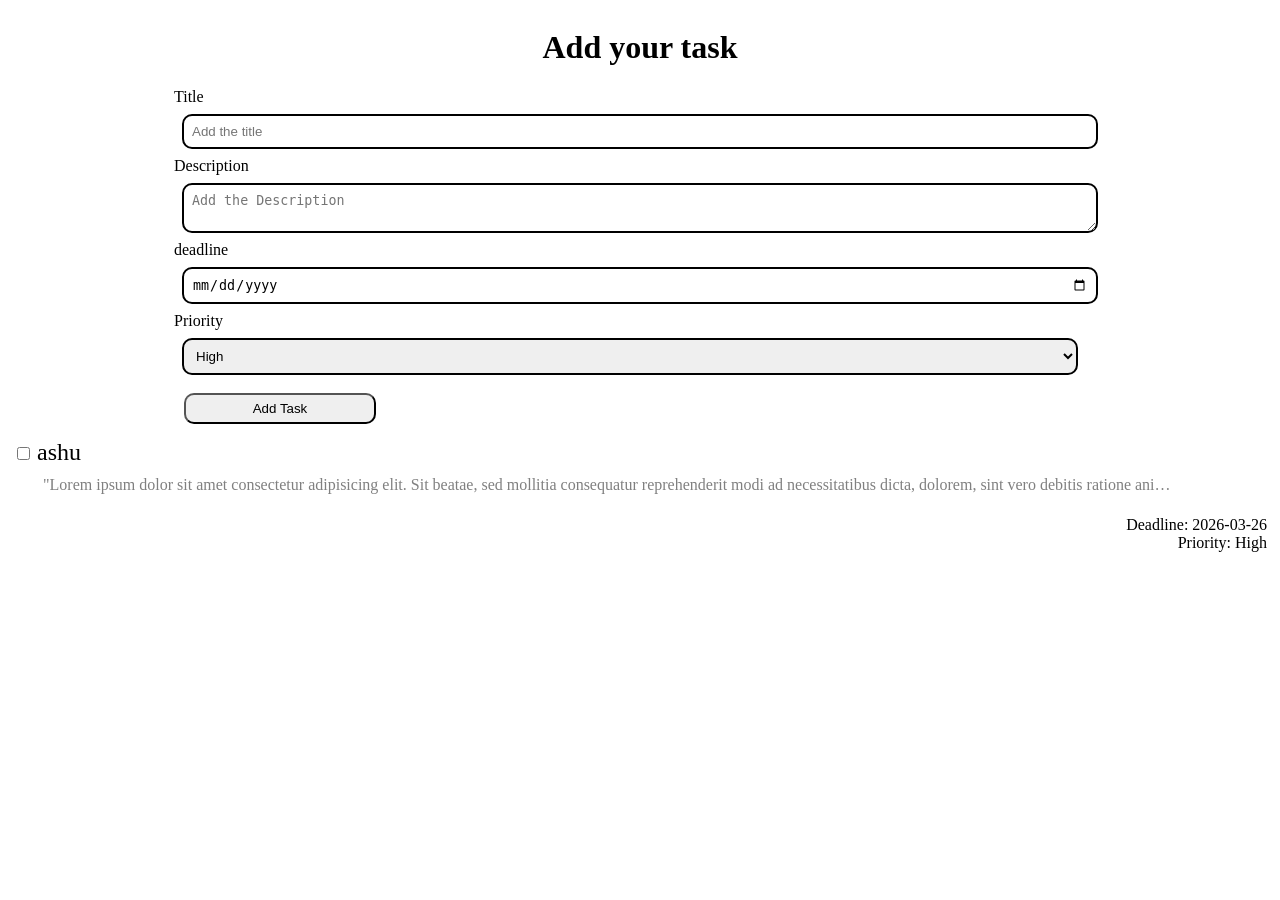
==== index.html @ 533f107a "created seperate function to add elements and save data to local storage" ====
<!DOCTYPE html>
<html lang="en">

<head>
    <meta charset="UTF-8">
    <meta name="viewport" content="width=device-width, initial-scale=1.0">
    <title>Document</title>
    <link rel="stylesheet" href="sytyle.css">
</head>

<body>
    <div class="inputForm">
        <h1>Add your task </h1>
        <div class="container">
            <form action="#" id="addTaskForm">
                <label for="title">Title</label>
                <input type="text" name="newTitle" id="title" placeholder="Add the title">
                <label for="Description">Description</label>
                <textarea type="text" name="newDescription" id="Description"
                    placeholder="Add the Description"></textarea>
                <label for="Deadline">deadline</label>
                <input type="date" name="Deadline" id="Deadline">
                <label for="Priority">Priority</label>
                <select name="Priority" id="Priority">
                    <option value="High">High</option>
                    <option value="Medium">Medium</option>
                    <option value="Low">Low</option>
                </select>
                <button type="submit" class="submit_btn"> Add Task</button>
            </form>
        </div>
    </div>
    <div class="highPriorityTask">
        <div class="task"> 
            <input class="ckackbox" type="checkbox" id="finishStatus">
            <span class="title">ashu</span>
            <div class="Description">
                "Lorem ipsum dolor sit amet consectetur adipisicing elit. Sit beatae, sed mollitia
                consequatur reprehenderit modi ad necessitatibus dicta, dolorem, sint vero debitis
                ratione animi. Quasi repellat commodi saepe nisi excepturi incidunt fuga asperiores
                quia!"
            </div>
            <span class="finishDate">Deadline: 2026-03-26</span> 
            <span class="importance">Priority: High</span> 
        </div>
    </div>

    <div class="mediumPriorityTask">
    </div>
    <div class="lowPriorityTask">
    </div>

    </div>

    <script src="modScript.js"></script>
</body>

</html>
---- sytyle.css ----
.inputForm h1 {
    display: flex;
    justify-content: center;
    align-items: center;

}

.inputForm {
    /* outline: 2px solid; */
    flex-direction: column;
    display: flex;
    justify-content: center;
    align-items: center;
}

.inputForm #addTaskForm {
    text-align: left;
    display: flex;
    justify-content: center;
    flex-direction: column;
}

#addTaskForm input,
select,
textarea {
    padding: 8px;
    margin: 8px;
    width: 70vw;
    border: 2px solid;
    border-radius: 10px;

}

.container button {
    width: 15vw;
    padding: 6px;
    margin: 10px;
    border-radius: 10px;
}

.task {
    /* border: 2px solid; */
    padding: 20px;
    padding: 5px;
}
.task .title{
   font-size: x-large;
}

.task .Description {
    padding-top: 10px;
    padding-left: 30px;
    height: 40px;
    width: 90%;
    overflow: hidden;
    white-space: nowrap;
    text-overflow: ellipsis;
    color: grey;

}
.task .finishDate,.importance{
    display: flex;
    justify-content: flex-end;
}
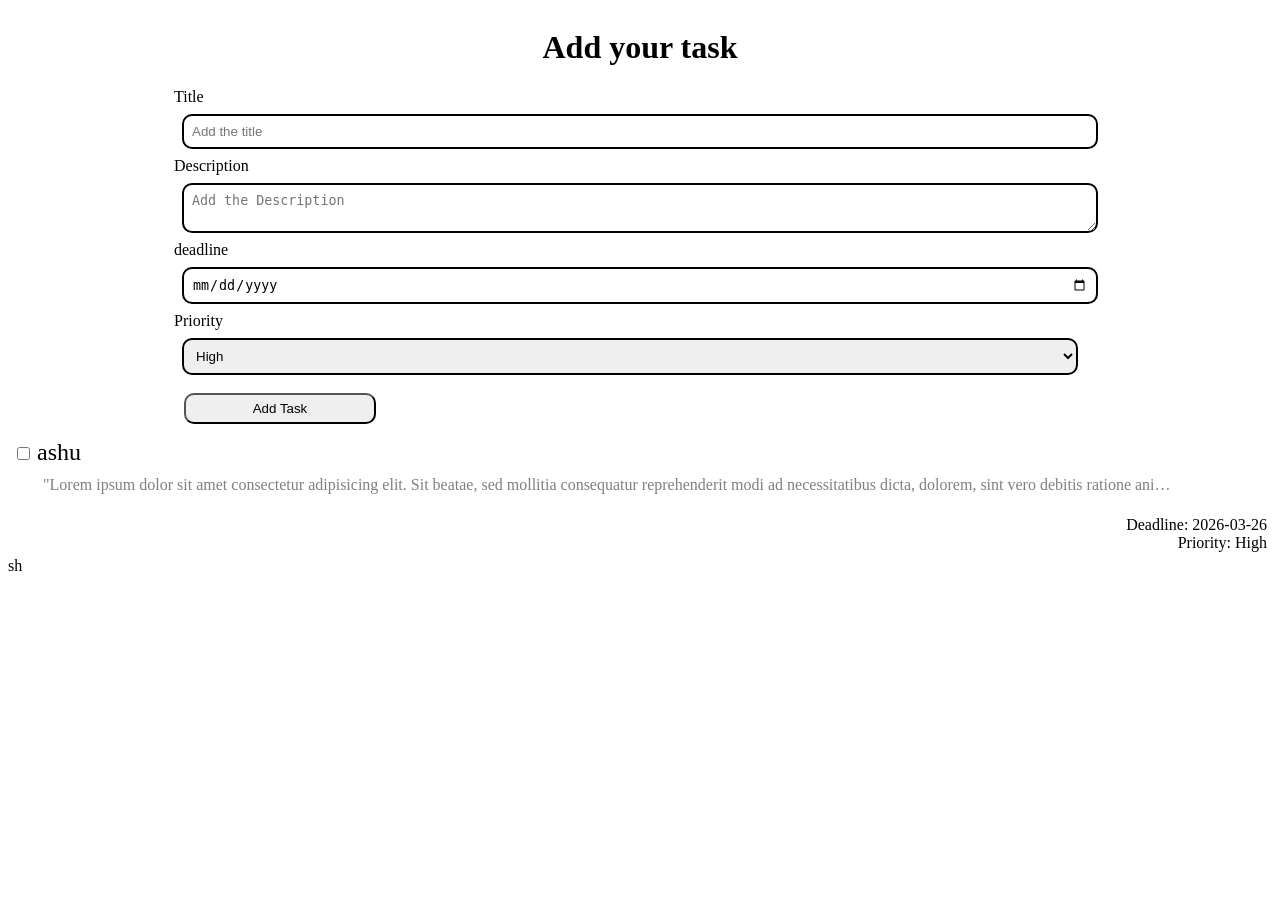
==== commit fbd167db: "minor changes" ====
--- a/index.html
+++ b/index.html
@@ -53,6 +53,6 @@
     </div>
 
     <script src="modScript.js"></script>
-</body>
+</body>sh
 
 </html>
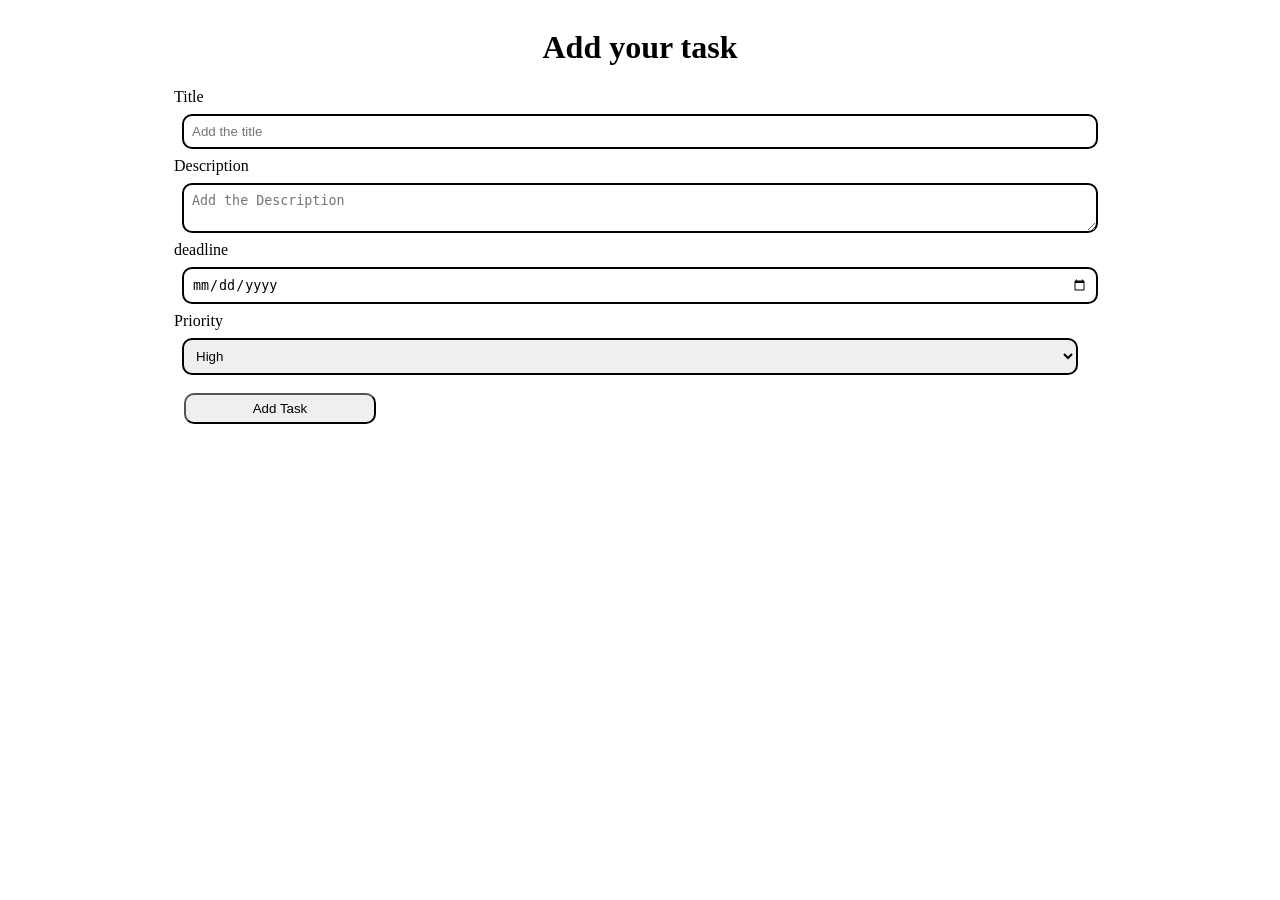
==== commit 2d2223e6: "add function to restore and display data when page reload" ====
--- a/index.html
+++ b/index.html
@@ -4,7 +4,8 @@
 <head>
     <meta charset="UTF-8">
     <meta name="viewport" content="width=device-width, initial-scale=1.0">
-    <title>Document</title>
+    <title>Document</title> 
+    
     <link rel="stylesheet" href="sytyle.css">
 </head>
 
@@ -23,7 +24,6 @@
                 <label for="Priority">Priority</label>
                 <select name="Priority" id="Priority">
                     <option value="High">High</option>
-                    <option value="Medium">Medium</option>
                     <option value="Low">Low</option>
                 </select>
                 <button type="submit" class="submit_btn"> Add Task</button>
@@ -31,18 +31,7 @@
         </div>
     </div>
     <div class="highPriorityTask">
-        <div class="task"> 
-            <input class="ckackbox" type="checkbox" id="finishStatus">
-            <span class="title">ashu</span>
-            <div class="Description">
-                "Lorem ipsum dolor sit amet consectetur adipisicing elit. Sit beatae, sed mollitia
-                consequatur reprehenderit modi ad necessitatibus dicta, dolorem, sint vero debitis
-                ratione animi. Quasi repellat commodi saepe nisi excepturi incidunt fuga asperiores
-                quia!"
-            </div>
-            <span class="finishDate">Deadline: 2026-03-26</span> 
-            <span class="importance">Priority: High</span> 
-        </div>
+       
     </div>
 
     <div class="mediumPriorityTask">
@@ -53,6 +42,5 @@
     </div>
 
     <script src="modScript.js"></script>
-</body>sh
-
+</body>
 </html>
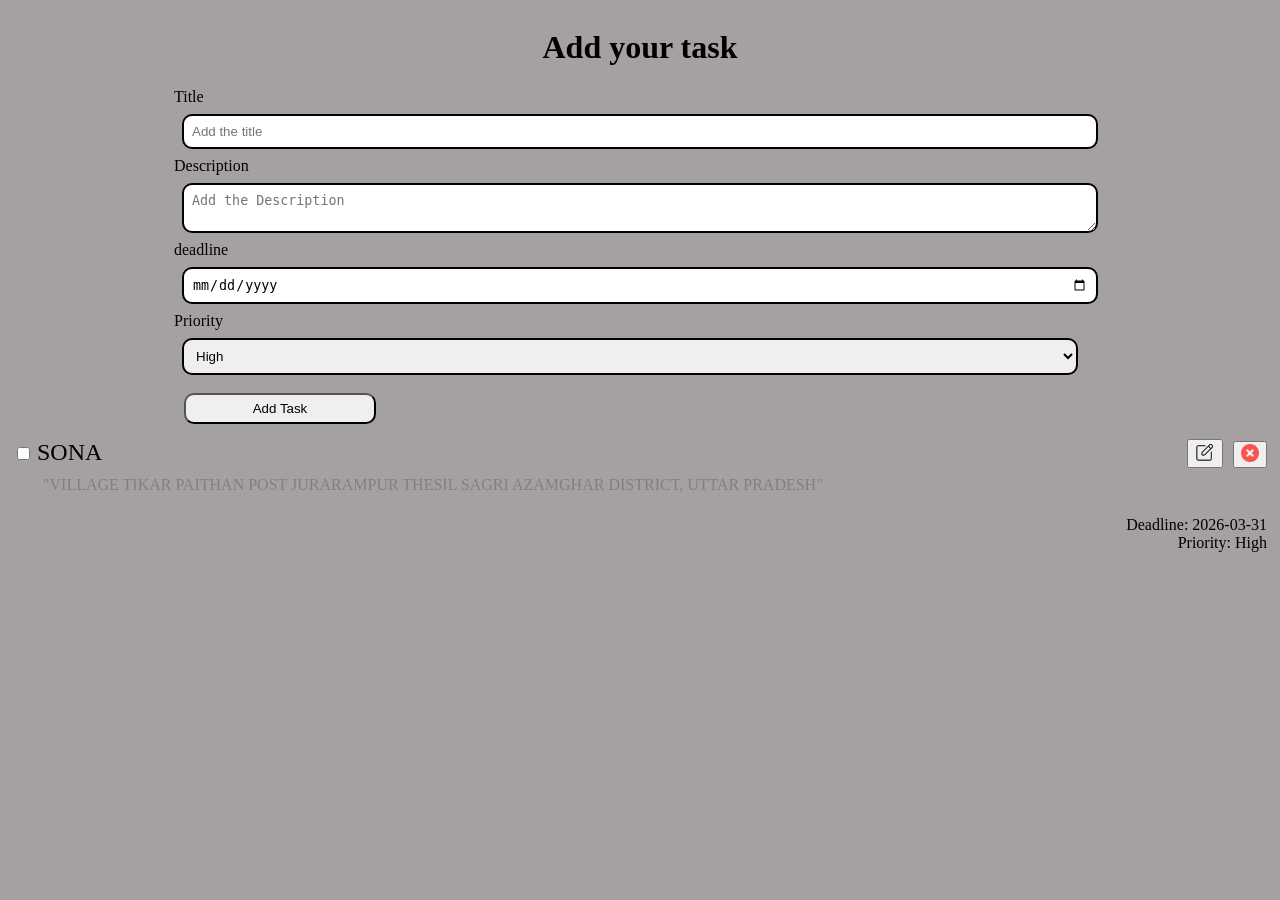
==== commit 92bcde40: "added a new edit feature the updated the delete button" ====
--- a/index.html
+++ b/index.html
@@ -4,8 +4,8 @@
 <head>
     <meta charset="UTF-8">
     <meta name="viewport" content="width=device-width, initial-scale=1.0">
-    <title>Document</title> 
-    
+    <title>Document</title>
+
     <link rel="stylesheet" href="sytyle.css">
 </head>
 
@@ -24,6 +24,7 @@
                 <label for="Priority">Priority</label>
                 <select name="Priority" id="Priority">
                     <option value="High">High</option>
+                    <option value="Medium">Medium</option>
                     <option value="Low">Low</option>
                 </select>
                 <button type="submit" class="submit_btn"> Add Task</button>
@@ -31,9 +32,30 @@
         </div>
     </div>
     <div class="highPriorityTask">
-       
+        <div class="task">
+            <input class="ckackbox" type="checkbox">
+
+            <span class="title">SONA</span>
+            <button  class="delete_btn">
+                <img src="icons/delete_btn.png" alt="deleteIcon" width="18px">
+            </button>
+
+            <button class="edit_btn">
+                <img src="icons/edit_icon.png" alt="edit_icon" width="20" >
+            </button>
+
+            <div class="Description">
+                "VILLAGE TIKAR PAITHAN POST JURARAMPUR THESIL SAGRI
+                AZAMGHAR DISTRICT, UTTAR PRADESH"
+            </div>
+            <span class="finishDate">Deadline: 2026-03-31</span>
+            <span class="importance">Priority: High</span>
+        </div>
+
     </div>
-
+    <!-- <button class="icon-button">t
+        <img src="icons/edit_icon.png" alt="">
+    </button> -->
     <div class="mediumPriorityTask">
     </div>
     <div class="lowPriorityTask">
@@ -43,4 +65,5 @@
 
     <script src="modScript.js"></script>
 </body>
+
 </html>
--- a/sytyle.css
+++ b/sytyle.css
@@ -1,3 +1,6 @@
+body{
+    background-color: rgb(165, 161, 161);
+}
 .inputForm h1 {
     display: flex;
     justify-content: center;
@@ -43,8 +46,9 @@
     padding: 20px;
     padding: 5px;
 }
-.task .title{
-   font-size: x-large;
+
+.task .title {
+    font-size: x-large;
 }
 
 .task .Description {
@@ -58,7 +62,49 @@
     color: grey;
 
 }
-.task .finishDate,.importance{
+
+.task .finishDate,
+.importance {
     display: flex;
     justify-content: flex-end;
+}
+
+.task .edit_btn {
+    float: right;
+    margin-right: 10px;
+}
+
+.task .delete_btn {
+    margin-top: 2px;
+    float: right;
+}
+
+.icon-button {
+    display: flex;
+    align-items: center;
+    justify-content: center;
+    width: 38px;
+    height: 35px;
+    border: none;
+    background-color: white;
+    border-radius: 10px;
+    cursor: pointer;
+    transition: all 0.2s ease;
+    box-shadow: 0 1px 3px rgba(0, 0, 0, 0.1);
+}
+
+.icon-button:hover {
+    background-color: #e56d6d;
+    box-shadow: 0 2px 6px rgb(196, 255, 20);
+    transform: translateY(-5px);
+}
+
+.icon-button:active {
+    transform: translateY(-9px);
+    box-shadow: 0 1px 3px rgba(0, 0, 0, 0.1);
+}
+
+.icon-button img {
+    width: 20px;
+    height: 20px;
 }
